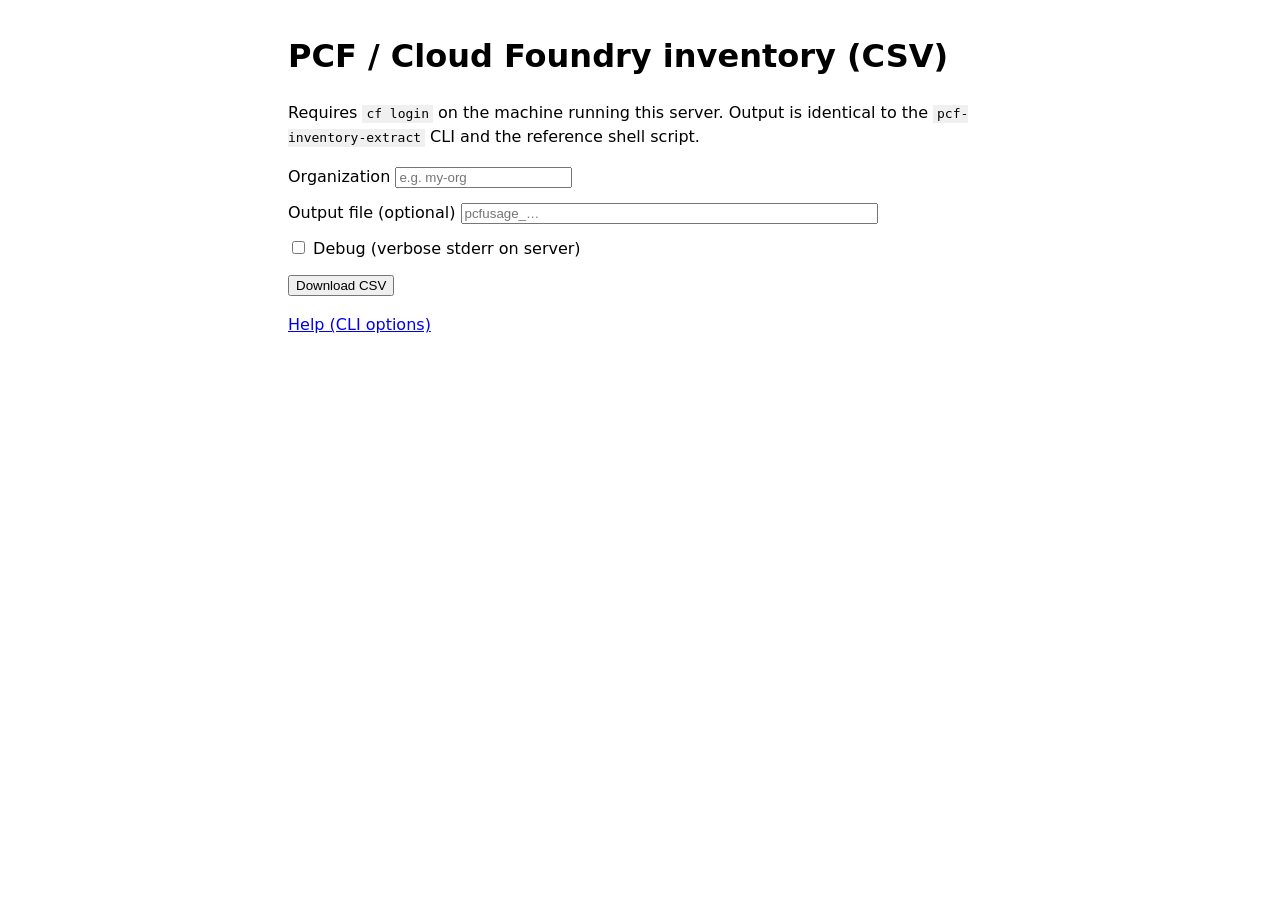
==== templates/index.html @ 821b57b5 "feat: add pcf-inventory-extractor Python package and web UI - Port extract-pcf-inventory.sh logic to" ====
<!DOCTYPE html>
<html lang="en">
<head>
  <meta charset="utf-8" />
  <title>pcf-inventory-extractor</title>
  <link rel="stylesheet" href="/static/app.css" />
</head>
<body>
  <h1>PCF / Cloud Foundry inventory (CSV)</h1>
  <p>Requires <code>cf login</code> on the machine running this server. Output is identical to
  the <code>pcf-inventory-extract</code> CLI and the reference shell script.</p>
  <form method="post" action="/extract" id="f">
    <p>
      <label>Organization <input name="org_name" required placeholder="e.g. my-org" /></label>
    </p>
    <p>
      <label>Output file (optional)
        <input name="output_path" type="text" size="50" placeholder="pcfusage_…" />
      </label>
    </p>
    <p>
      <label><input name="debug" type="checkbox" value="on" /> Debug (verbose stderr on server)</label>
    </p>
    <p><button type="submit">Download CSV</button></p>
  </form>
  <p><a href="/help">Help (CLI options)</a></p>
</body>
</html>
---- static/app.css ----
body { font-family: system-ui, sans-serif; max-width: 44rem; margin: 2rem auto; line-height: 1.5; }
code { background: #f0f0f0; padding: 0.1em 0.3em; }
form p { margin: 0.75em 0; }
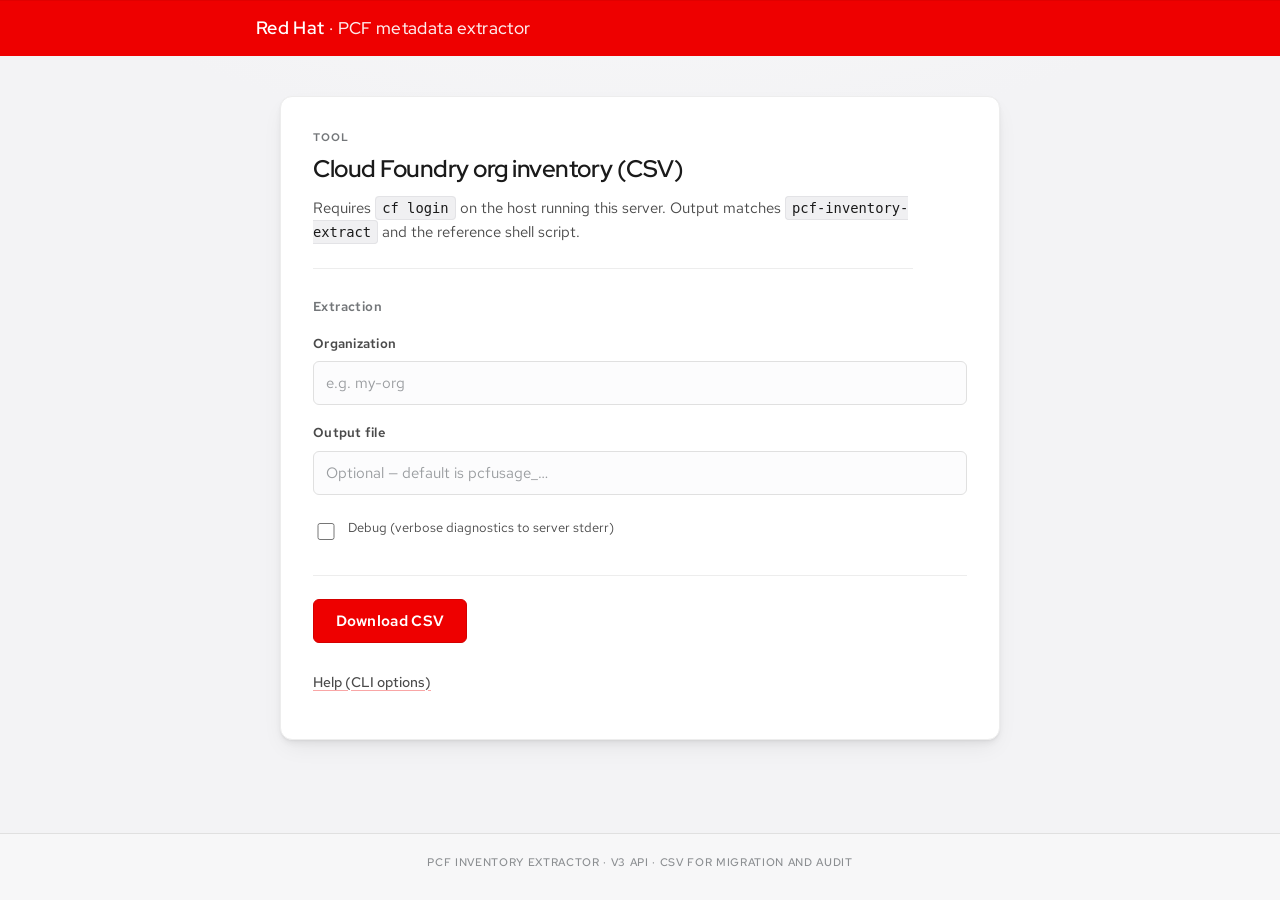
==== commit 5fdc949e: "style(ui): masthead, layout, form grouping, typography, and a11y - Red-accent masthead, card shell, " ====
--- a/templates/index.html
+++ b/templates/index.html
@@ -2,27 +2,50 @@
 <html lang="en">
 <head>
   <meta charset="utf-8" />
-  <title>pcf-inventory-extractor</title>
+  <meta name="viewport" content="width=device-width, initial-scale=1" />
+  <title>PCF inventory — pcf-inventory-extractor</title>
+  <link rel="preconnect" href="https://fonts.googleapis.com" />
+  <link rel="preconnect" href="https://fonts.gstatic.com" crossorigin />
+  <link href="https://fonts.googleapis.com/css2?family=Red+Hat+Display:wght@500;600&family=Red+Hat+Text:ital,wght@0,400;0,500;0,600;1,400&display=swap" rel="stylesheet" />
   <link rel="stylesheet" href="/static/app.css" />
 </head>
 <body>
-  <h1>PCF / Cloud Foundry inventory (CSV)</h1>
-  <p>Requires <code>cf login</code> on the machine running this server. Output is identical to
-  the <code>pcf-inventory-extract</code> CLI and the reference shell script.</p>
-  <form method="post" action="/extract" id="f">
-    <p>
-      <label>Organization <input name="org_name" required placeholder="e.g. my-org" /></label>
-    </p>
-    <p>
-      <label>Output file (optional)
-        <input name="output_path" type="text" size="50" placeholder="pcfusage_…" />
-      </label>
-    </p>
-    <p>
-      <label><input name="debug" type="checkbox" value="on" /> Debug (verbose stderr on server)</label>
-    </p>
-    <p><button type="submit">Download CSV</button></p>
-  </form>
-  <p><a href="/help">Help (CLI options)</a></p>
+  <div class="rh-shell">
+    <header class="rh-masthead" role="banner">
+      <div class="rh-masthead__inner">
+        <h1 class="rh-masthead__title">Red Hat <span class="rh-masthead__product">· PCF metadata extractor</span></h1>
+      </div>
+    </header>
+    <main class="rh-main" id="main">
+      <div class="rh-card">
+        <span class="rh-eyebrow">Tool</span>
+        <h1>Cloud Foundry org inventory (CSV)</h1>
+        <p class="rh-lead">Requires <code>cf login</code> on the host running this server. Output matches
+          <code>pcf-inventory-extract</code> and the reference shell script.</p>
+        <h2 class="rh-section-title">Extraction</h2>
+        <form class="rh-form" method="post" action="/extract" id="f">
+          <div class="rh-form__fields">
+            <p>
+              <label for="org_name">Organization</label>
+              <input id="org_name" name="org_name" type="text" required placeholder="e.g. my-org" autocomplete="off" />
+            </p>
+            <p>
+              <label for="output_path">Output file <span class="visually-hidden">(optional)</span></label>
+              <input id="output_path" name="output_path" type="text" placeholder="Optional — default is pcfusage_…" autocomplete="off" />
+            </p>
+            <p class="rh-checkbox">
+              <input name="debug" type="checkbox" value="on" id="debug" />
+              <label for="debug">Debug (verbose diagnostics to server stderr)</label>
+            </p>
+          </div>
+          <div class="rh-form__actions">
+            <button class="rh-button" type="submit">Download CSV</button>
+          </div>
+        </form>
+        <p class="rh-footnav"><a href="/help">Help (CLI options)</a></p>
+      </div>
+    </main>
+    <footer class="rh-footer">PCF inventory extractor · v3 API · CSV for migration and audit</footer>
+  </div>
 </body>
 </html>
--- a/static/app.css
+++ b/static/app.css
@@ -1,3 +1,175 @@
-body { font-family: system-ui, sans-serif; max-width: 44rem; margin: 2rem auto; line-height: 1.5; }
-code { background: #f0f0f0; padding: 0.1em 0.3em; }
-form p { margin: 0.75em 0; }
+/*
+  Red Hat red accent + modern subdued UI.
+  Primary: #EE0000
+*/
+
+:root {
+  --rh-red: #ee0000;
+  --rh-red-dark: #c9190b;
+  --rh-red-dim: #a30000;
+  --ink: #1a1a1a;
+  --ink-soft: #4a4a4a;
+  --muted: #737679;
+  --line: #e0e0e0;
+  --line-soft: #ededed;
+  --surface: #ffffff;
+  --surface-page: #f3f3f5;
+  --shadow-sm: 0 1px 2px rgba(21, 21, 21, 0.04);
+  --shadow-md: 0 4px 6px -1px rgba(21, 21, 21, 0.06), 0 10px 24px -6px rgba(21, 21, 21, 0.08);
+  --shadow-mast: 0 1px 0 rgba(0, 0, 0, 0.06) inset;
+  --radius: 12px;
+  --radius-ctrl: 6px;
+  --focus: rgba(238, 0, 0, 0.28);
+  --font-sans: "Red Hat Text", "Helvetica Neue", Helvetica, Arial, sans-serif;
+  --font-display: "Red Hat Display", "Red Hat Text", var(--font-sans);
+}
+
+*, *::before, *::after { box-sizing: border-box; }
+
+html {
+  font-size: 100%;
+  -webkit-font-smoothing: antialiased;
+  -moz-osx-font-smoothing: grayscale;
+}
+
+body {
+  margin: 0;
+  min-height: 100vh;
+  font-family: var(--font-sans);
+  font-size: 1rem;
+  line-height: 1.6;
+  color: var(--ink);
+  background-color: var(--surface-page);
+  background-image: radial-gradient(ellipse 120% 80% at 50% -20%, #fafafa 0%, var(--surface-page) 45%);
+}
+
+.rh-shell { min-height: 100vh; display: flex; flex-direction: column; }
+
+.rh-masthead {
+  background: linear-gradient(180deg, #e00 0%, var(--rh-red) 100%);
+  color: #fff;
+  padding: 1rem clamp(1rem, 4vw, 1.75rem);
+  box-shadow: var(--shadow-mast);
+}
+.rh-masthead__inner { max-width: 48rem; margin: 0 auto; }
+.rh-masthead__title {
+  margin: 0;
+  font-family: var(--font-display);
+  font-size: clamp(1rem, 2.5vw, 1.125rem);
+  font-weight: 600;
+  letter-spacing: 0.02em;
+  line-height: 1.35;
+}
+.rh-masthead__product { font-weight: 500; opacity: 0.92; font-size: 0.95em; }
+
+.rh-main {
+  flex: 1;
+  width: 100%;
+  max-width: 48rem;
+  margin: 0 auto;
+  padding: clamp(1.5rem, 4vw, 2.5rem) clamp(1rem, 4vw, 1.5rem) clamp(2.5rem, 6vw, 4rem);
+}
+
+.rh-card {
+  position: relative;
+  background: var(--surface);
+  border: 1px solid var(--line-soft);
+  border-radius: var(--radius);
+  padding: clamp(1.5rem, 3vw, 2rem) clamp(1.25rem, 3vw, 2rem);
+  box-shadow: var(--shadow-sm), var(--shadow-md);
+}
+.rh-card::before {
+  content: "";
+  position: absolute; left: 1px; right: 1px; top: 1px; height: 1px;
+  border-radius: var(--radius) var(--radius) 0 0;
+  background: linear-gradient(90deg, transparent, rgba(255,255,255,0.9) 25%, rgba(255,255,255,0.9) 75%, transparent);
+  pointer-events: none;
+}
+.rh-eyebrow {
+  display: block; margin: 0 0 0.35rem;
+  font-size: 0.7rem; font-weight: 600; letter-spacing: 0.1em; text-transform: uppercase; color: var(--muted);
+}
+.rh-card h1 {
+  position: relative; margin: 0 0 0.75rem;
+  font-family: var(--font-display);
+  font-size: clamp(1.25rem, 2.5vw, 1.5rem);
+  font-weight: 600; color: var(--ink); line-height: 1.3; letter-spacing: -0.02em;
+}
+.rh-lead {
+  margin: 0 0 1.75rem; padding-bottom: 1.5rem; border-bottom: 1px solid var(--line-soft);
+  color: var(--ink-soft); font-size: 0.9375rem; max-width: 40em;
+}
+.rh-lead code { color: var(--ink); font-size: 0.92em; }
+.rh-section-title { margin: 0 0 1rem; font-size: 0.8125rem; font-weight: 600; color: var(--muted); letter-spacing: 0.03em; }
+.rh-form__fields { display: flex; flex-direction: column; gap: 1.15rem; }
+.rh-form p { margin: 0; }
+.rh-form label {
+  display: block; font-size: 0.8125rem; font-weight: 600; color: var(--ink-soft);
+  letter-spacing: 0.02em; margin-bottom: 0.4rem;
+}
+.rh-form input[type="text"] {
+  display: block; width: 100%; min-height: 2.75rem; padding: 0.5rem 0.75rem;
+  font: inherit; font-size: 0.9375rem; border: 1px solid var(--line);
+  border-radius: var(--radius-ctrl); background: #fcfcfd; color: var(--ink);
+  transition: border-color 0.18s, box-shadow 0.18s, background 0.18s;
+}
+.rh-form input[type="text"]::placeholder { color: #9a9da0; font-weight: 400; }
+.rh-form input[type="text"]:hover { border-color: #c5c5c5; background: var(--surface); }
+.rh-form input[type="text"]:focus {
+  outline: none; border-color: var(--rh-red); background: var(--surface);
+  box-shadow: 0 0 0 3px var(--focus);
+}
+.rh-form .rh-checkbox { display: flex; align-items: flex-start; gap: 0.65rem; padding: 0.4rem 0; font-size: 0.875rem; color: var(--ink-soft); line-height: 1.45; }
+.rh-form .rh-checkbox input { margin-top: 0.2rem; flex-shrink: 0; accent-color: var(--rh-red); width: 1.1rem; height: 1.1rem; cursor: pointer; }
+.rh-form .rh-checkbox label { margin: 0; font-weight: 400; color: var(--ink-soft); letter-spacing: 0; cursor: pointer; }
+.rh-form__actions { margin-top: 1.6rem; padding-top: 1.4rem; border-top: 1px solid var(--line-soft); }
+.rh-button {
+  display: inline-flex; align-items: center; justify-content: center; min-height: 2.75rem;
+  padding: 0.55rem 1.35rem; font: inherit; font-size: 0.9375rem; font-weight: 600; letter-spacing: 0.02em;
+  color: #fff; background: var(--rh-red);
+  border: 1px solid #d40000; border-radius: var(--radius-ctrl); cursor: pointer;
+  transition: background 0.18s, border-color 0.18s, box-shadow 0.18s, transform 0.12s;
+}
+.rh-button:hover { background: var(--rh-red-dark); border-color: var(--rh-red-dark); box-shadow: 0 2px 8px rgba(201, 25, 11, 0.25); }
+.rh-button:focus { outline: none; box-shadow: 0 0 0 3px var(--focus); }
+.rh-button:focus:not(:focus-visible) { box-shadow: none; }
+.rh-button:focus-visible { box-shadow: 0 0 0 3px var(--focus); }
+.rh-button:active { background: var(--rh-red-dim); border-color: var(--rh-red-dim); transform: translateY(0.5px); }
+
+a {
+  color: var(--ink-soft);
+  text-decoration: underline; text-decoration-color: rgba(238, 0, 0, 0.35);
+  text-underline-offset: 0.2em; font-weight: 500;
+  transition: color 0.15s, text-decoration-color 0.15s;
+}
+a:hover { color: var(--rh-red); text-decoration-color: var(--rh-red); }
+a:focus-visible { outline: 2px solid var(--rh-red); outline-offset: 3px; border-radius: 2px; text-decoration: none; }
+
+.rh-footnav { margin-top: 1.75rem; font-size: 0.875rem; color: var(--muted); }
+code {
+  font-family: ui-monospace, "Cascadia Code", "Source Code Pro", Menlo, monospace;
+  font-size: 0.86em; background: #f0f0f2; color: var(--ink);
+  padding: 0.2em 0.45em; border-radius: 4px; border: 1px solid #e3e3e6;
+}
+.rh-list { margin: 0.5rem 0 0; padding-left: 1.1rem; color: var(--ink-soft); line-height: 1.65; }
+.rh-list li { margin-bottom: 0.65rem; padding-left: 0.25rem; }
+.rh-list li::marker { color: #c0c0c0; }
+.rh-footer {
+  margin-top: auto; padding: 1.25rem clamp(1rem, 4vw, 1.5rem) 1.75rem; text-align: center;
+  font-size: 0.7rem; font-weight: 500; letter-spacing: 0.06em; text-transform: uppercase; color: #8b8e91;
+  border-top: 1px solid var(--line);
+  background: #f7f7f8;
+}
+
+
+.visually-hidden {
+  position: absolute;
+  width: 1px;
+  height: 1px;
+  padding: 0;
+  margin: -1px;
+  overflow: hidden;
+  clip: rect(0, 0, 0, 0);
+  white-space: nowrap;
+  border: 0;
+}
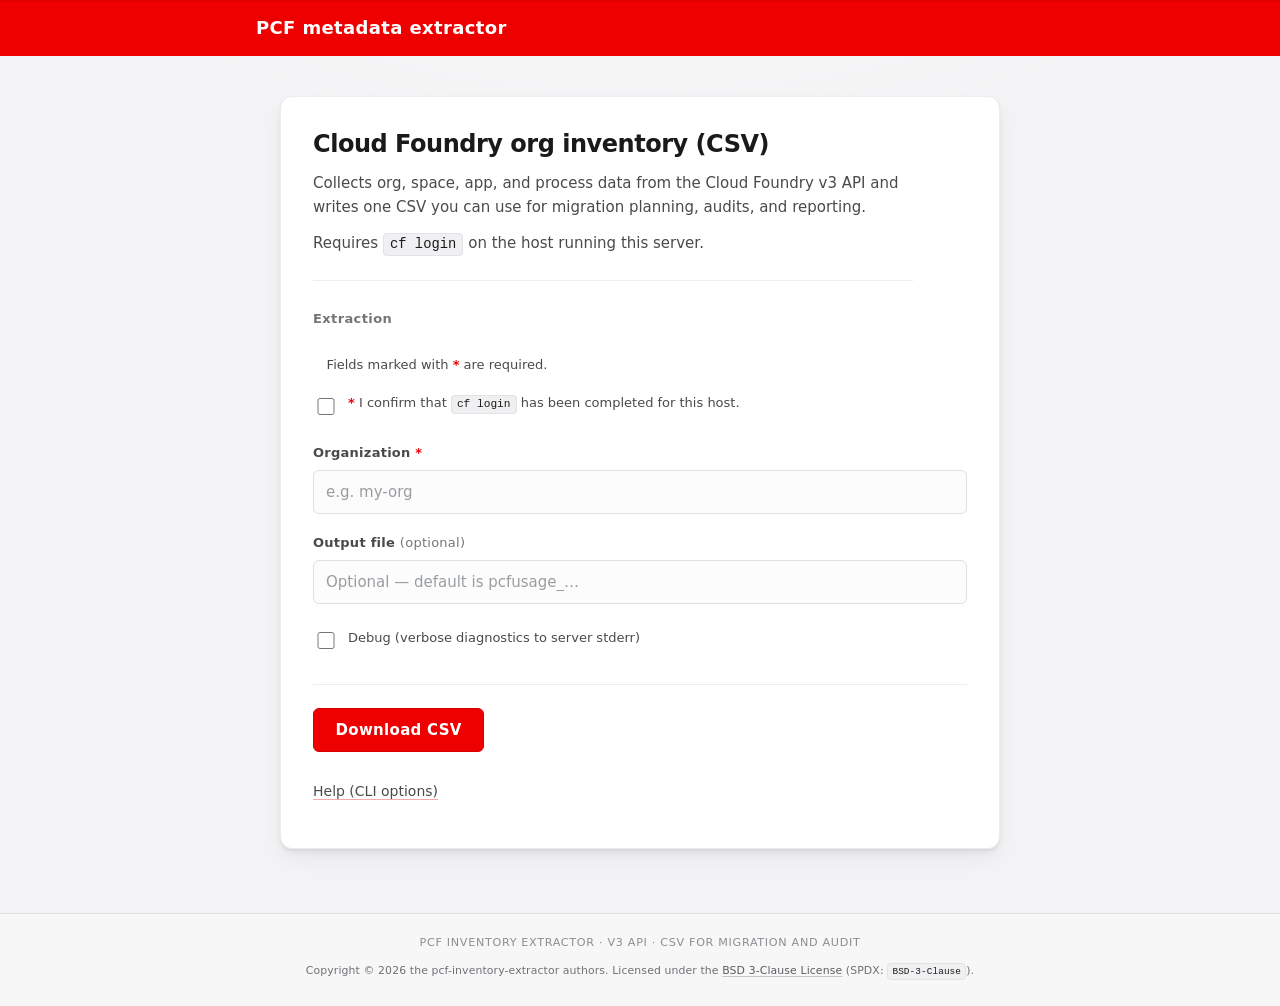
==== commit a918b857: "Refactor Python package layout and polish web UI - Organize pcf_inventory_extractor into client, ext" ====
--- a/templates/index.html
+++ b/templates/index.html
@@ -4,48 +4,129 @@
   <meta charset="utf-8" />
   <meta name="viewport" content="width=device-width, initial-scale=1" />
   <title>PCF inventory — pcf-inventory-extractor</title>
-  <link rel="preconnect" href="https://fonts.googleapis.com" />
-  <link rel="preconnect" href="https://fonts.gstatic.com" crossorigin />
-  <link href="https://fonts.googleapis.com/css2?family=Red+Hat+Display:wght@500;600&family=Red+Hat+Text:ital,wght@0,400;0,500;0,600;1,400&display=swap" rel="stylesheet" />
   <link rel="stylesheet" href="/static/app.css" />
 </head>
 <body>
-  <div class="rh-shell">
-    <header class="rh-masthead" role="banner">
-      <div class="rh-masthead__inner">
-        <h1 class="rh-masthead__title">Red Hat <span class="rh-masthead__product">· PCF metadata extractor</span></h1>
+  <div class="app-shell">
+    <header class="app-masthead" role="banner">
+      <div class="app-masthead__inner">
+        <h1 class="app-masthead__title">PCF metadata extractor</h1>
       </div>
     </header>
-    <main class="rh-main" id="main">
-      <div class="rh-card">
-        <span class="rh-eyebrow">Tool</span>
+    <main class="app-main" id="main">
+      <div class="app-card">
         <h1>Cloud Foundry org inventory (CSV)</h1>
-        <p class="rh-lead">Requires <code>cf login</code> on the host running this server. Output matches
-          <code>pcf-inventory-extract</code> and the reference shell script.</p>
-        <h2 class="rh-section-title">Extraction</h2>
-        <form class="rh-form" method="post" action="/extract" id="f">
-          <div class="rh-form__fields">
-            <p>
-              <label for="org_name">Organization</label>
-              <input id="org_name" name="org_name" type="text" required placeholder="e.g. my-org" autocomplete="off" />
+        <p class="app-summary">Collects org, space, app, and process data from the Cloud Foundry v3 API and writes one CSV you can use for migration planning, audits, and reporting.</p>
+        <p class="app-lead">Requires <code>cf login</code> on the host running this server.</p>
+        <form
+          class="app-form"
+          method="post"
+          action="/extract"
+          id="f"
+          title="Submit runs the extract on the server; your browser then downloads the CSV. All fields are sent to this application only."
+        >
+          <h2 class="app-section-title" title="Set the org name and options, then download the generated report.">Extraction</h2>
+          <p class="app-form__required-legend" id="form-required-legend">
+            Fields marked with <span class="app-required" aria-hidden="true">*</span> are required.
+          </p>
+          <div class="app-form__fields" aria-describedby="form-required-legend">
+            <p class="app-checkbox">
+              <input
+                name="cf_login_confirmed"
+                type="checkbox"
+                value="on"
+                id="cf_login_confirmed"
+                required
+                aria-required="true"
+                title="The server uses the cf CLI session on this machine. Check this only after you have run cf login in this environment."
+              />
+              <label
+                for="cf_login_confirmed"
+                title="The server uses the cf CLI session on this machine. Check this only after you have run cf login in this environment."
+              ><span class="app-required" aria-hidden="true">*</span> I confirm that <code>cf login</code> has been completed for this host.</label>
             </p>
             <p>
-              <label for="output_path">Output file <span class="visually-hidden">(optional)</span></label>
-              <input id="output_path" name="output_path" type="text" placeholder="Optional — default is pcfusage_…" autocomplete="off" />
+              <label
+                for="org_name"
+                title="Name of the Cloud Foundry organization to inventory, as shown in cf orgs or the console."
+              >Organization <span class="app-required" aria-hidden="true">*</span></label>
+              <input
+                id="org_name"
+                name="org_name"
+                type="text"
+                required
+                aria-required="true"
+                minlength="1"
+                pattern=".*\S.*"
+                placeholder="e.g. my-org"
+                autocomplete="off"
+                title="Enter the organization name (cannot be only spaces). It must match a CF org you can access."
+              />
             </p>
-            <p class="rh-checkbox">
-              <input name="debug" type="checkbox" value="on" id="debug" />
-              <label for="debug">Debug (verbose diagnostics to server stderr)</label>
+            <p>
+              <label
+                for="output_path"
+                title="If empty, the file is saved in the server process working directory with a timestamped pcfusage_… name."
+              >Output file <span class="app-label-optional">(optional)</span></label>
+              <input
+                id="output_path"
+                name="output_path"
+                type="text"
+                placeholder="Optional — default is pcfusage_…"
+                autocomplete="off"
+                title="If empty, the file is saved in the server process working directory with a timestamped pcfusage_… name."
+              />
+            </p>
+            <p class="app-checkbox">
+              <input
+                name="debug"
+                type="checkbox"
+                value="on"
+                id="debug"
+                title="When enabled, the server writes extra API and diagnostic details to its stderr (view server logs, not the browser)."
+              />
+              <label
+                for="debug"
+                title="When enabled, the server writes extra API and diagnostic details to its stderr (view server logs, not the browser)."
+              >Debug (verbose diagnostics to server stderr)</label>
             </p>
           </div>
-          <div class="rh-form__actions">
-            <button class="rh-button" type="submit">Download CSV</button>
+          <div class="app-form__actions">
+            <button
+              class="app-button"
+              type="submit"
+              title="Call the v3 API for the org you entered, build the CSV on the server, and download the file in your browser."
+            >Download CSV</button>
           </div>
         </form>
-        <p class="rh-footnav"><a href="/help">Help (CLI options)</a></p>
+        <p class="app-footnav"><a href="/help">Help (CLI options)</a></p>
       </div>
     </main>
-    <footer class="rh-footer">PCF inventory extractor · v3 API · CSV for migration and audit</footer>
+    <footer class="app-footer">
+      <p class="app-footer__tagline">PCF inventory extractor · v3 API · CSV for migration and audit</p>
+      <p class="app-footer__legal">
+        Copyright © 2026 the pcf-inventory-extractor authors. Licensed under the
+        <a href="https://opensource.org/licenses/BSD-3-Clause" rel="license noopener noreferrer" target="_blank">BSD 3-Clause License</a>
+        (SPDX: <code>BSD-3-Clause</code>).
+      </p>
+    </footer>
   </div>
+  <script>
+    (function () {
+      var form = document.getElementById("f");
+      if (!form) return;
+      form.addEventListener(
+        "submit",
+        function (e) {
+          if (!form.checkValidity()) {
+            e.preventDefault();
+            form.reportValidity();
+            return;
+          }
+        },
+        false
+      );
+    })();
+  </script>
 </body>
 </html>
--- a/static/app.css
+++ b/static/app.css
@@ -1,12 +1,12 @@
 /*
-  Red Hat red accent + modern subdued UI.
+  Accent red + modern subdued UI.
   Primary: #EE0000
 */
 
 :root {
-  --rh-red: #ee0000;
-  --rh-red-dark: #c9190b;
-  --rh-red-dim: #a30000;
+  --accent: #ee0000;
+  --accent-dark: #c9190b;
+  --accent-dim: #a30000;
   --ink: #1a1a1a;
   --ink-soft: #4a4a4a;
   --muted: #737679;
@@ -20,8 +20,8 @@
   --radius: 12px;
   --radius-ctrl: 6px;
   --focus: rgba(238, 0, 0, 0.28);
-  --font-sans: "Red Hat Text", "Helvetica Neue", Helvetica, Arial, sans-serif;
-  --font-display: "Red Hat Display", "Red Hat Text", var(--font-sans);
+  --font-sans: system-ui, -apple-system, "Segoe UI", Roboto, "Helvetica Neue", Helvetica, Arial, sans-serif;
+  --font-display: system-ui, -apple-system, "Segoe UI", Roboto, "Helvetica Neue", Helvetica, Arial, sans-serif;
 }
 
 *, *::before, *::after { box-sizing: border-box; }
@@ -43,16 +43,16 @@
   background-image: radial-gradient(ellipse 120% 80% at 50% -20%, #fafafa 0%, var(--surface-page) 45%);
 }
 
-.rh-shell { min-height: 100vh; display: flex; flex-direction: column; }
-
-.rh-masthead {
-  background: linear-gradient(180deg, #e00 0%, var(--rh-red) 100%);
+.app-shell { min-height: 100vh; display: flex; flex-direction: column; }
+
+.app-masthead {
+  background: linear-gradient(180deg, #e00 0%, var(--accent) 100%);
   color: #fff;
   padding: 1rem clamp(1rem, 4vw, 1.75rem);
   box-shadow: var(--shadow-mast);
 }
-.rh-masthead__inner { max-width: 48rem; margin: 0 auto; }
-.rh-masthead__title {
+.app-masthead__inner { max-width: 48rem; margin: 0 auto; }
+.app-masthead__title {
   margin: 0;
   font-family: var(--font-display);
   font-size: clamp(1rem, 2.5vw, 1.125rem);
@@ -60,9 +60,7 @@
   letter-spacing: 0.02em;
   line-height: 1.35;
 }
-.rh-masthead__product { font-weight: 500; opacity: 0.92; font-size: 0.95em; }
-
-.rh-main {
+.app-main {
   flex: 1;
   width: 100%;
   max-width: 48rem;
@@ -70,7 +68,7 @@
   padding: clamp(1.5rem, 4vw, 2.5rem) clamp(1rem, 4vw, 1.5rem) clamp(2.5rem, 6vw, 4rem);
 }
 
-.rh-card {
+.app-card {
   position: relative;
   background: var(--surface);
   border: 1px solid var(--line-soft);
@@ -78,63 +76,87 @@
   padding: clamp(1.5rem, 3vw, 2rem) clamp(1.25rem, 3vw, 2rem);
   box-shadow: var(--shadow-sm), var(--shadow-md);
 }
-.rh-card::before {
+.app-card::before {
   content: "";
   position: absolute; left: 1px; right: 1px; top: 1px; height: 1px;
   border-radius: var(--radius) var(--radius) 0 0;
   background: linear-gradient(90deg, transparent, rgba(255,255,255,0.9) 25%, rgba(255,255,255,0.9) 75%, transparent);
   pointer-events: none;
 }
-.rh-eyebrow {
+.app-eyebrow {
   display: block; margin: 0 0 0.35rem;
   font-size: 0.7rem; font-weight: 600; letter-spacing: 0.1em; text-transform: uppercase; color: var(--muted);
 }
-.rh-card h1 {
+.app-card h1 {
   position: relative; margin: 0 0 0.75rem;
   font-family: var(--font-display);
   font-size: clamp(1.25rem, 2.5vw, 1.5rem);
   font-weight: 600; color: var(--ink); line-height: 1.3; letter-spacing: -0.02em;
 }
-.rh-lead {
+.app-summary {
+  margin: 0 0 0.75rem;
+  color: var(--ink-soft);
+  font-size: 0.9375rem;
+  line-height: 1.55;
+  max-width: 40em;
+}
+.app-lead {
   margin: 0 0 1.75rem; padding-bottom: 1.5rem; border-bottom: 1px solid var(--line-soft);
   color: var(--ink-soft); font-size: 0.9375rem; max-width: 40em;
 }
-.rh-lead code { color: var(--ink); font-size: 0.92em; }
-.rh-section-title { margin: 0 0 1rem; font-size: 0.8125rem; font-weight: 600; color: var(--muted); letter-spacing: 0.03em; }
-.rh-form__fields { display: flex; flex-direction: column; gap: 1.15rem; }
-.rh-form p { margin: 0; }
-.rh-form label {
+.app-lead code { color: var(--ink); font-size: 0.92em; }
+.app-section-title { margin: 0 0 1rem; font-size: 0.8125rem; font-weight: 600; color: var(--muted); letter-spacing: 0.03em; }
+.app-form > .app-section-title { margin-top: 0; }
+.app-form__required-legend {
+  margin: 0 0 1rem;
+  padding: 0.65rem 0.85rem 0.85rem;
+  font-size: 0.8125rem;
+  color: var(--ink-soft);
+  line-height: 1.4;
+}
+.app-form__required-legend .app-required {
+  font-weight: 700;
+  color: var(--accent);
+}
+.app-required { font-weight: 700; color: var(--accent); }
+.app-form__fields { display: flex; flex-direction: column; gap: 1.15rem; }
+.app-form p { margin: 0; }
+.app-form label {
   display: block; font-size: 0.8125rem; font-weight: 600; color: var(--ink-soft);
   letter-spacing: 0.02em; margin-bottom: 0.4rem;
 }
-.rh-form input[type="text"] {
+.app-label-optional {
+  font-weight: 500;
+  color: var(--muted);
+}
+.app-form input[type="text"] {
   display: block; width: 100%; min-height: 2.75rem; padding: 0.5rem 0.75rem;
   font: inherit; font-size: 0.9375rem; border: 1px solid var(--line);
   border-radius: var(--radius-ctrl); background: #fcfcfd; color: var(--ink);
   transition: border-color 0.18s, box-shadow 0.18s, background 0.18s;
 }
-.rh-form input[type="text"]::placeholder { color: #9a9da0; font-weight: 400; }
-.rh-form input[type="text"]:hover { border-color: #c5c5c5; background: var(--surface); }
-.rh-form input[type="text"]:focus {
-  outline: none; border-color: var(--rh-red); background: var(--surface);
+.app-form input[type="text"]::placeholder { color: #9a9da0; font-weight: 400; }
+.app-form input[type="text"]:hover { border-color: #c5c5c5; background: var(--surface); }
+.app-form input[type="text"]:focus {
+  outline: none; border-color: var(--accent); background: var(--surface);
   box-shadow: 0 0 0 3px var(--focus);
 }
-.rh-form .rh-checkbox { display: flex; align-items: flex-start; gap: 0.65rem; padding: 0.4rem 0; font-size: 0.875rem; color: var(--ink-soft); line-height: 1.45; }
-.rh-form .rh-checkbox input { margin-top: 0.2rem; flex-shrink: 0; accent-color: var(--rh-red); width: 1.1rem; height: 1.1rem; cursor: pointer; }
-.rh-form .rh-checkbox label { margin: 0; font-weight: 400; color: var(--ink-soft); letter-spacing: 0; cursor: pointer; }
-.rh-form__actions { margin-top: 1.6rem; padding-top: 1.4rem; border-top: 1px solid var(--line-soft); }
-.rh-button {
+.app-form .app-checkbox { display: flex; align-items: flex-start; gap: 0.65rem; padding: 0.4rem 0; font-size: 0.875rem; color: var(--ink-soft); line-height: 1.45; }
+.app-form .app-checkbox input { margin-top: 0.2rem; flex-shrink: 0; accent-color: var(--accent); width: 1.1rem; height: 1.1rem; cursor: pointer; }
+.app-form .app-checkbox label { margin: 0; font-weight: 400; color: var(--ink-soft); letter-spacing: 0; cursor: pointer; }
+.app-form__actions { margin-top: 1.6rem; padding-top: 1.4rem; border-top: 1px solid var(--line-soft); }
+.app-button {
   display: inline-flex; align-items: center; justify-content: center; min-height: 2.75rem;
   padding: 0.55rem 1.35rem; font: inherit; font-size: 0.9375rem; font-weight: 600; letter-spacing: 0.02em;
-  color: #fff; background: var(--rh-red);
+  color: #fff; background: var(--accent);
   border: 1px solid #d40000; border-radius: var(--radius-ctrl); cursor: pointer;
   transition: background 0.18s, border-color 0.18s, box-shadow 0.18s, transform 0.12s;
 }
-.rh-button:hover { background: var(--rh-red-dark); border-color: var(--rh-red-dark); box-shadow: 0 2px 8px rgba(201, 25, 11, 0.25); }
-.rh-button:focus { outline: none; box-shadow: 0 0 0 3px var(--focus); }
-.rh-button:focus:not(:focus-visible) { box-shadow: none; }
-.rh-button:focus-visible { box-shadow: 0 0 0 3px var(--focus); }
-.rh-button:active { background: var(--rh-red-dim); border-color: var(--rh-red-dim); transform: translateY(0.5px); }
+.app-button:hover { background: var(--accent-dark); border-color: var(--accent-dark); box-shadow: 0 2px 8px rgba(201, 25, 11, 0.25); }
+.app-button:focus { outline: none; box-shadow: 0 0 0 3px var(--focus); }
+.app-button:focus:not(:focus-visible) { box-shadow: none; }
+.app-button:focus-visible { box-shadow: 0 0 0 3px var(--focus); }
+.app-button:active { background: var(--accent-dim); border-color: var(--accent-dim); transform: translateY(0.5px); }
 
 a {
   color: var(--ink-soft);
@@ -142,23 +164,58 @@
   text-underline-offset: 0.2em; font-weight: 500;
   transition: color 0.15s, text-decoration-color 0.15s;
 }
-a:hover { color: var(--rh-red); text-decoration-color: var(--rh-red); }
-a:focus-visible { outline: 2px solid var(--rh-red); outline-offset: 3px; border-radius: 2px; text-decoration: none; }
-
-.rh-footnav { margin-top: 1.75rem; font-size: 0.875rem; color: var(--muted); }
+a:hover { color: var(--accent); text-decoration-color: var(--accent); }
+a:focus-visible { outline: 2px solid var(--accent); outline-offset: 3px; border-radius: 2px; text-decoration: none; }
+
+.app-footnav { margin-top: 1.75rem; font-size: 0.875rem; color: var(--muted); }
 code {
   font-family: ui-monospace, "Cascadia Code", "Source Code Pro", Menlo, monospace;
   font-size: 0.86em; background: #f0f0f2; color: var(--ink);
   padding: 0.2em 0.45em; border-radius: 4px; border: 1px solid #e3e3e6;
 }
-.rh-list { margin: 0.5rem 0 0; padding-left: 1.1rem; color: var(--ink-soft); line-height: 1.65; }
-.rh-list li { margin-bottom: 0.65rem; padding-left: 0.25rem; }
-.rh-list li::marker { color: #c0c0c0; }
-.rh-footer {
-  margin-top: auto; padding: 1.25rem clamp(1rem, 4vw, 1.5rem) 1.75rem; text-align: center;
-  font-size: 0.7rem; font-weight: 500; letter-spacing: 0.06em; text-transform: uppercase; color: #8b8e91;
+.app-list { margin: 0.5rem 0 0; padding-left: 1.1rem; color: var(--ink-soft); line-height: 1.65; }
+.app-list li { margin-bottom: 0.65rem; padding-left: 0.25rem; }
+.app-list li::marker { color: #c0c0c0; }
+.app-footer {
+  margin-top: auto;
+  padding: 1.25rem clamp(1rem, 4vw, 1.5rem) 1.75rem;
+  text-align: center;
   border-top: 1px solid var(--line);
   background: #f7f7f8;
+  color: #8b8e91;
+}
+.app-footer__tagline {
+  margin: 0 0 0.7rem;
+  font-size: 0.7rem;
+  font-weight: 500;
+  letter-spacing: 0.06em;
+  text-transform: uppercase;
+  color: #8b8e91;
+}
+.app-footer__legal {
+  margin: 0 auto;
+  max-width: 44rem;
+  font-size: 0.68rem;
+  font-weight: 400;
+  letter-spacing: 0.01em;
+  line-height: 1.5;
+  text-transform: none;
+  color: #6e7174;
+}
+.app-footer__legal a {
+  color: #5a5d60;
+  text-decoration: underline;
+  text-decoration-color: rgba(0, 0, 0, 0.2);
+  font-weight: 500;
+}
+.app-footer__legal a:hover {
+  color: var(--accent);
+  text-decoration-color: var(--accent);
+}
+.app-footer__legal a:focus-visible {
+  outline: 2px solid var(--accent);
+  outline-offset: 2px;
+  border-radius: 2px;
 }
 
 
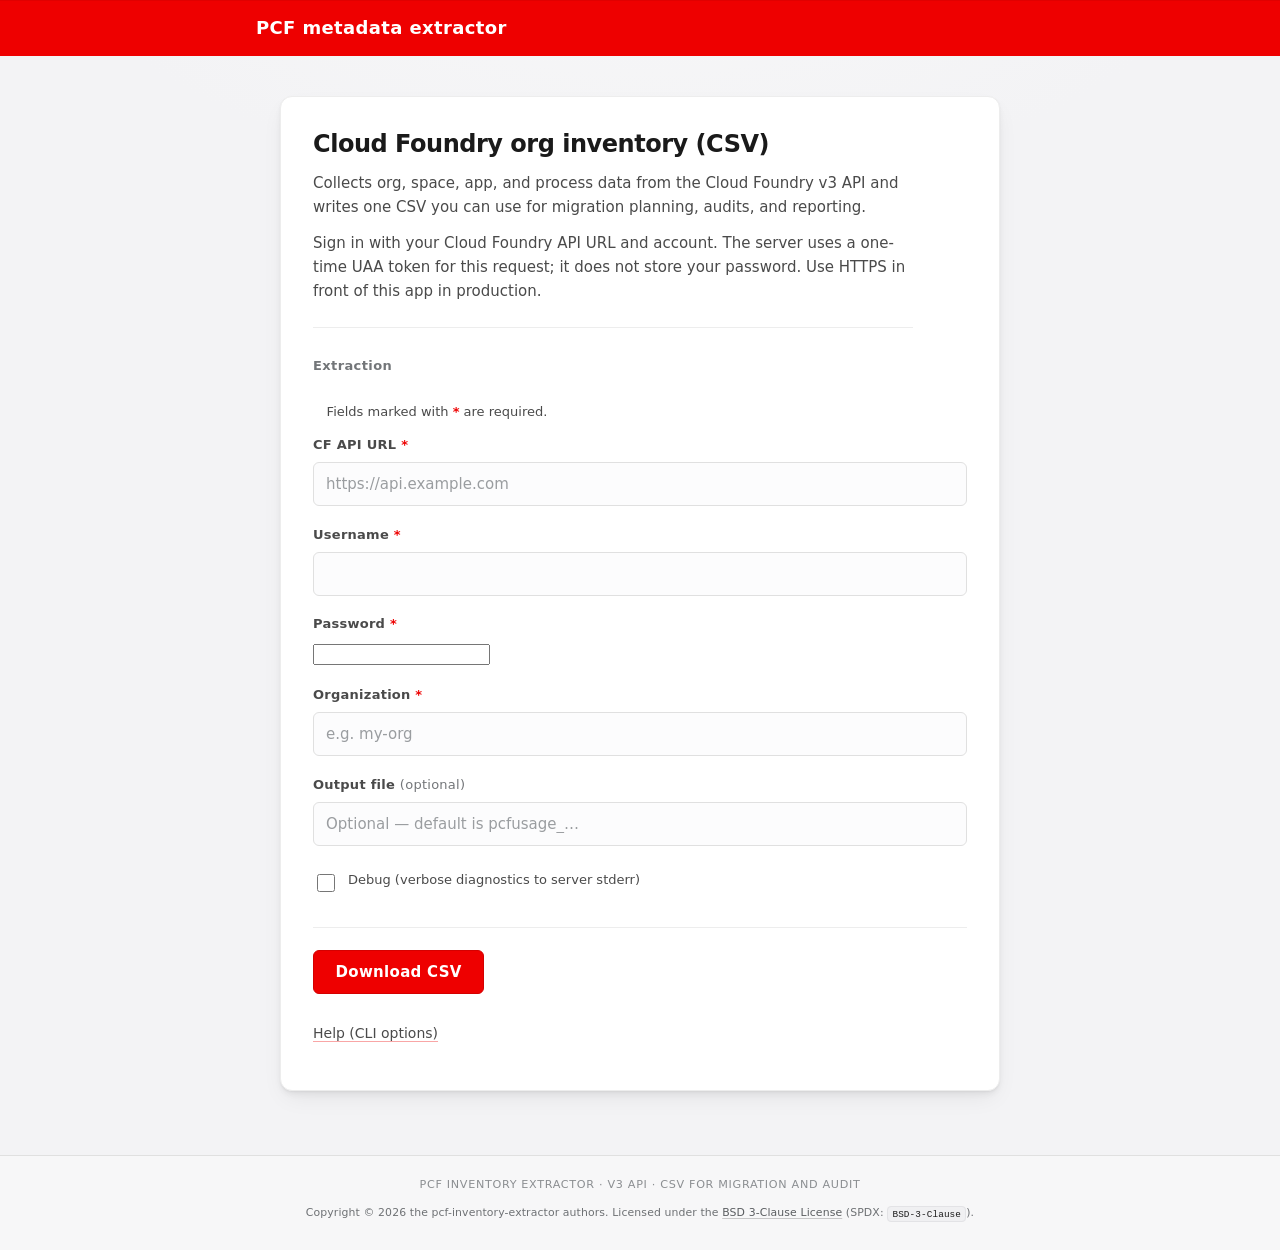
==== commit 1c52e7f0: "feat: web UI download feedback, UAA auth, and serve --open Use fetch and a blob download so the page" ====
--- a/templates/index.html
+++ b/templates/index.html
@@ -17,7 +17,7 @@
       <div class="app-card">
         <h1>Cloud Foundry org inventory (CSV)</h1>
         <p class="app-summary">Collects org, space, app, and process data from the Cloud Foundry v3 API and writes one CSV you can use for migration planning, audits, and reporting.</p>
-        <p class="app-lead">Requires <code>cf login</code> on the host running this server.</p>
+        <p class="app-lead">Sign in with your Cloud Foundry API URL and account. The server uses a one-time UAA token for this request; it does not store your password. Use HTTPS in front of this app in production.</p>
         <form
           class="app-form"
           method="post"
@@ -30,20 +30,55 @@
             Fields marked with <span class="app-required" aria-hidden="true">*</span> are required.
           </p>
           <div class="app-form__fields" aria-describedby="form-required-legend">
-            <p class="app-checkbox">
-              <input
-                name="cf_login_confirmed"
-                type="checkbox"
-                value="on"
-                id="cf_login_confirmed"
-                required
-                aria-required="true"
-                title="The server uses the cf CLI session on this machine. Check this only after you have run cf login in this environment."
-              />
-              <label
-                for="cf_login_confirmed"
-                title="The server uses the cf CLI session on this machine. Check this only after you have run cf login in this environment."
-              ><span class="app-required" aria-hidden="true">*</span> I confirm that <code>cf login</code> has been completed for this host.</label>
+            <p>
+              <label
+                for="cf_api_url"
+                title="Same URL you pass to cf login -a (Cloud Controller / API endpoint)."
+              >CF API URL <span class="app-required" aria-hidden="true">*</span></label>
+              <input
+                id="cf_api_url"
+                name="cf_api_url"
+                type="text"
+                inputmode="url"
+                required
+                aria-required="true"
+                minlength="1"
+                placeholder="https://api.example.com"
+                autocomplete="off"
+                title="Cloud Foundry API base URL (cf login -a)."
+              />
+            </p>
+            <p>
+              <label
+                for="cf_username"
+                title="Your Cloud Foundry username."
+              >Username <span class="app-required" aria-hidden="true">*</span></label>
+              <input
+                id="cf_username"
+                name="cf_username"
+                type="text"
+                required
+                aria-required="true"
+                minlength="1"
+                autocomplete="username"
+                title="Cloud Foundry username."
+              />
+            </p>
+            <p>
+              <label
+                for="cf_password"
+                title="Your Cloud Foundry password. Sent only to this server for login; use SSO foundations only if password grant is enabled."
+              >Password <span class="app-required" aria-hidden="true">*</span></label>
+              <input
+                id="cf_password"
+                name="cf_password"
+                type="password"
+                required
+                aria-required="true"
+                minlength="1"
+                autocomplete="current-password"
+                title="Cloud Foundry password."
+              />
             </p>
             <p>
               <label
@@ -99,6 +134,7 @@
             >Download CSV</button>
           </div>
         </form>
+        <p id="extract-status" class="app-extract-status" role="status" aria-live="polite" hidden></p>
         <p class="app-footnav"><a href="/help">Help (CLI options)</a></p>
       </div>
     </main>
@@ -113,19 +149,111 @@
   </div>
   <script>
     (function () {
+      function filenameFromContentDisposition(header) {
+        if (!header || typeof header !== "string") return null;
+        var m = /filename\*=(?:UTF-8''|)([^;\n]+)/i.exec(header);
+        if (m) {
+          try {
+            return decodeURIComponent(m[1].trim().replace(/^["']|["']$/g, ""));
+          } catch (err) {
+            return m[1].trim().replace(/^["']|["']$/g, "");
+          }
+        }
+        m = /filename="((?:\\.|[^"\\])*)"/.exec(header);
+        if (m) return m[1].replace(/\\(.)/g, "$1");
+        m = /filename=([^;\n]+)/i.exec(header);
+        if (m) return m[1].replace(/^["']|["']$/g, "").trim();
+        return null;
+      }
+
+      function triggerBlobDownload(blob, filename) {
+        var url = URL.createObjectURL(blob);
+        var a = document.createElement("a");
+        a.href = url;
+        a.download = filename || "pcf-inventory.csv";
+        a.rel = "noopener";
+        document.body.appendChild(a);
+        a.click();
+        a.remove();
+        URL.revokeObjectURL(url);
+      }
+
       var form = document.getElementById("f");
-      if (!form) return;
-      form.addEventListener(
-        "submit",
-        function (e) {
-          if (!form.checkValidity()) {
-            e.preventDefault();
-            form.reportValidity();
-            return;
-          }
-        },
-        false
-      );
+      var statusEl = document.getElementById("extract-status");
+      if (!form || !statusEl) return;
+
+      form.addEventListener("submit", function (e) {
+        if (!form.checkValidity()) {
+          e.preventDefault();
+          form.reportValidity();
+          return;
+        }
+        e.preventDefault();
+        statusEl.hidden = true;
+        statusEl.textContent = "";
+        statusEl.classList.remove("app-extract-status--error");
+
+        var btn = form.querySelector('button[type="submit"]');
+        var prevLabel = btn ? btn.textContent : "";
+        if (btn) {
+          btn.disabled = true;
+          btn.textContent = "Working…";
+        }
+
+        var body = new FormData(form);
+        fetch(form.action, {
+          method: "POST",
+          body: body,
+          credentials: "same-origin",
+          headers: { Accept: "text/csv, application/json;q=0.9, */*;q=0.1" },
+        })
+          .then(function (res) {
+            var ct = (res.headers.get("Content-Type") || "").toLowerCase();
+            if (res.ok && ct.indexOf("text/csv") !== -1) {
+              var disp = res.headers.get("Content-Disposition");
+              var fname =
+                filenameFromContentDisposition(disp) || "pcf-inventory.csv";
+              return res.blob().then(function (blob) {
+                triggerBlobDownload(blob, fname);
+                statusEl.textContent =
+                  "'" +
+                  fname +
+                  "' is in your browser's default Downloads folder.";
+                statusEl.hidden = false;
+              });
+            }
+            return res.text().then(function (text) {
+              var msg = "Download failed (" + res.status + ").";
+              try {
+                var j = JSON.parse(text);
+                if (j && j.detail) {
+                  if (typeof j.detail === "string") msg = j.detail;
+                  else if (Array.isArray(j.detail))
+                    msg = j.detail
+                      .map(function (d) {
+                        return d.msg || JSON.stringify(d);
+                      })
+                      .join(" ");
+                }
+              } catch (ignore) {}
+              statusEl.textContent = msg;
+              statusEl.classList.add("app-extract-status--error");
+              statusEl.hidden = false;
+            });
+          })
+          .catch(function () {
+            statusEl.textContent =
+              "Network error — could not reach the server.";
+            statusEl.classList.add("app-extract-status--error");
+            statusEl.hidden = false;
+          })
+          .then(function () {
+            if (btn) {
+              btn.disabled = false;
+              btn.textContent = prevLabel;
+            }
+          });
+      });
     })();
   </script>
 </body>
--- a/static/app.css
+++ b/static/app.css
@@ -167,6 +167,24 @@
 a:hover { color: var(--accent); text-decoration-color: var(--accent); }
 a:focus-visible { outline: 2px solid var(--accent); outline-offset: 3px; border-radius: 2px; text-decoration: none; }
 
+.app-extract-status {
+  margin: 1rem 0 0;
+  padding: 0.75rem 1rem;
+  font-size: 0.875rem;
+  line-height: 1.5;
+  color: var(--ink-soft);
+  background: #f0faf2;
+  border: 1px solid #c5e6cc;
+  border-radius: var(--radius-ctrl);
+  border-left-width: 4px;
+  border-left-color: #2d8a54;
+}
+.app-extract-status--error {
+  background: #fdf5f5;
+  border-color: #f0c8c8;
+  border-left-color: var(--accent);
+  color: var(--ink);
+}
 .app-footnav { margin-top: 1.75rem; font-size: 0.875rem; color: var(--muted); }
 code {
   font-family: ui-monospace, "Cascadia Code", "Source Code Pro", Menlo, monospace;
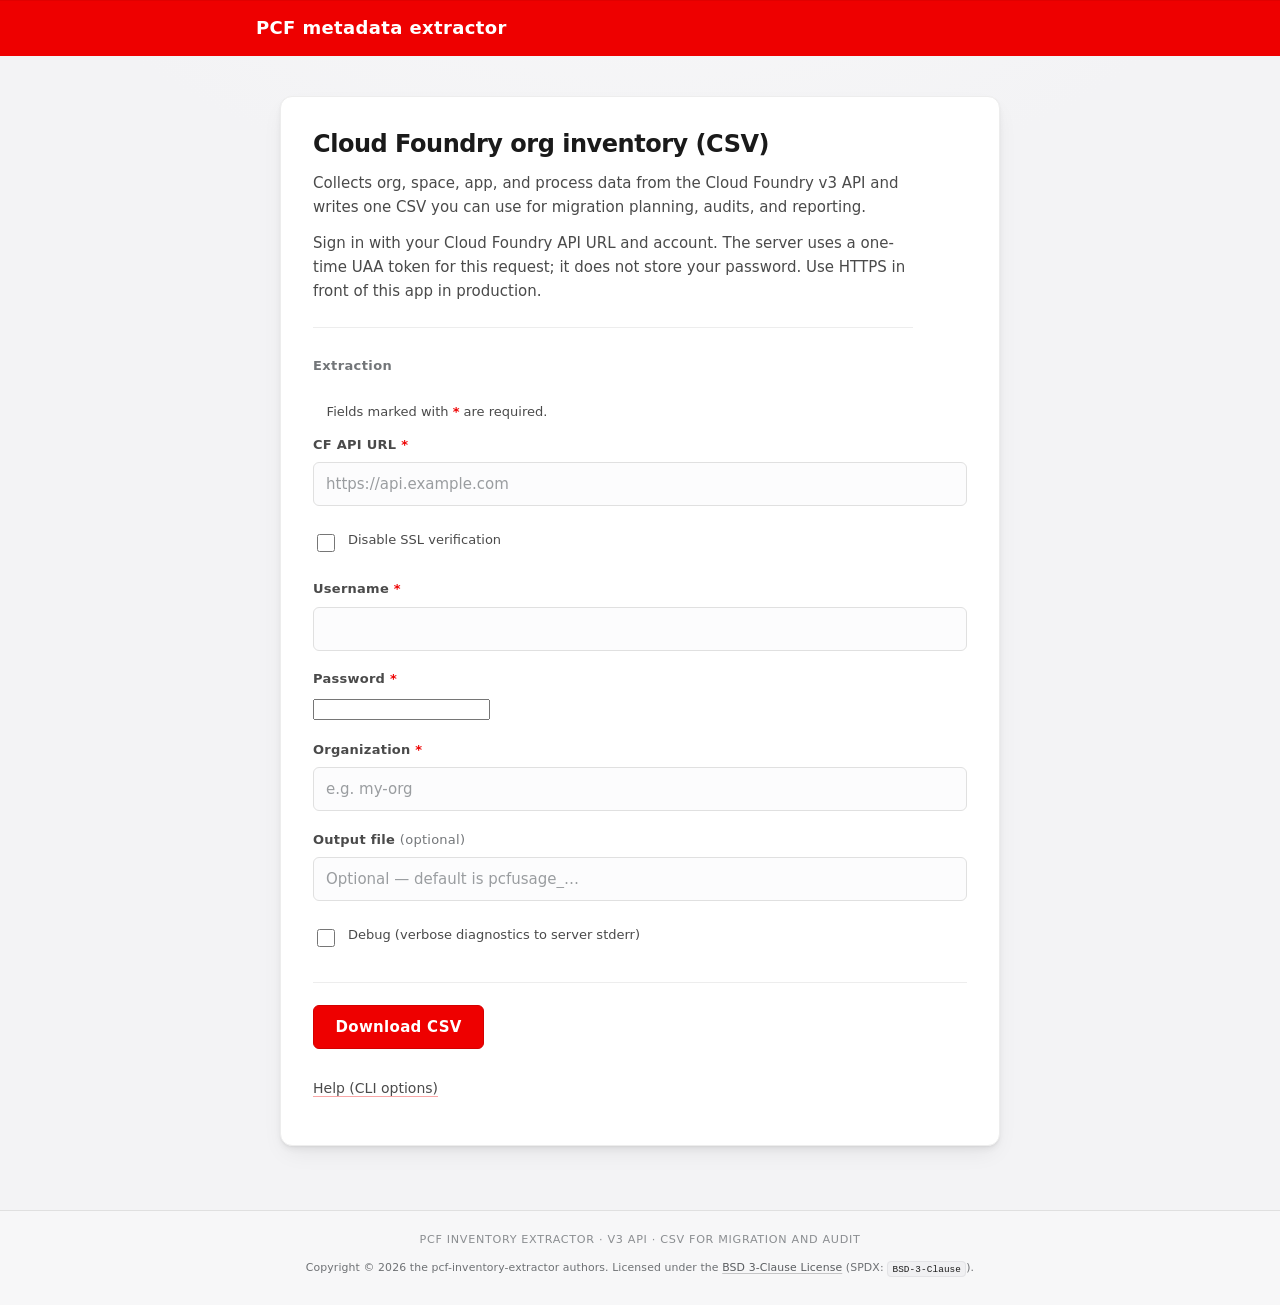
==== commit 6e03b345: "fix: address security vulnerabilities in SSL verification and path handling Fix three HIGH severity " ====
--- a/templates/index.html
+++ b/templates/index.html
@@ -47,6 +47,19 @@
                 autocomplete="off"
                 title="Cloud Foundry API base URL (cf login -a)."
               />
+            </p>
+            <p class="app-checkbox">
+              <input
+                name="disable_ssl_verify"
+                type="checkbox"
+                value="on"
+                id="disable_ssl_verify"
+                title="When enabled, the server will not verify SSL/TLS certificates. Use only for self-signed certificates in lab environments."
+              />
+              <label
+                for="disable_ssl_verify"
+                title="When enabled, the server will not verify SSL/TLS certificates. Use only for self-signed certificates in lab environments."
+              >Disable SSL verification</label>
             </p>
             <p>
               <label
